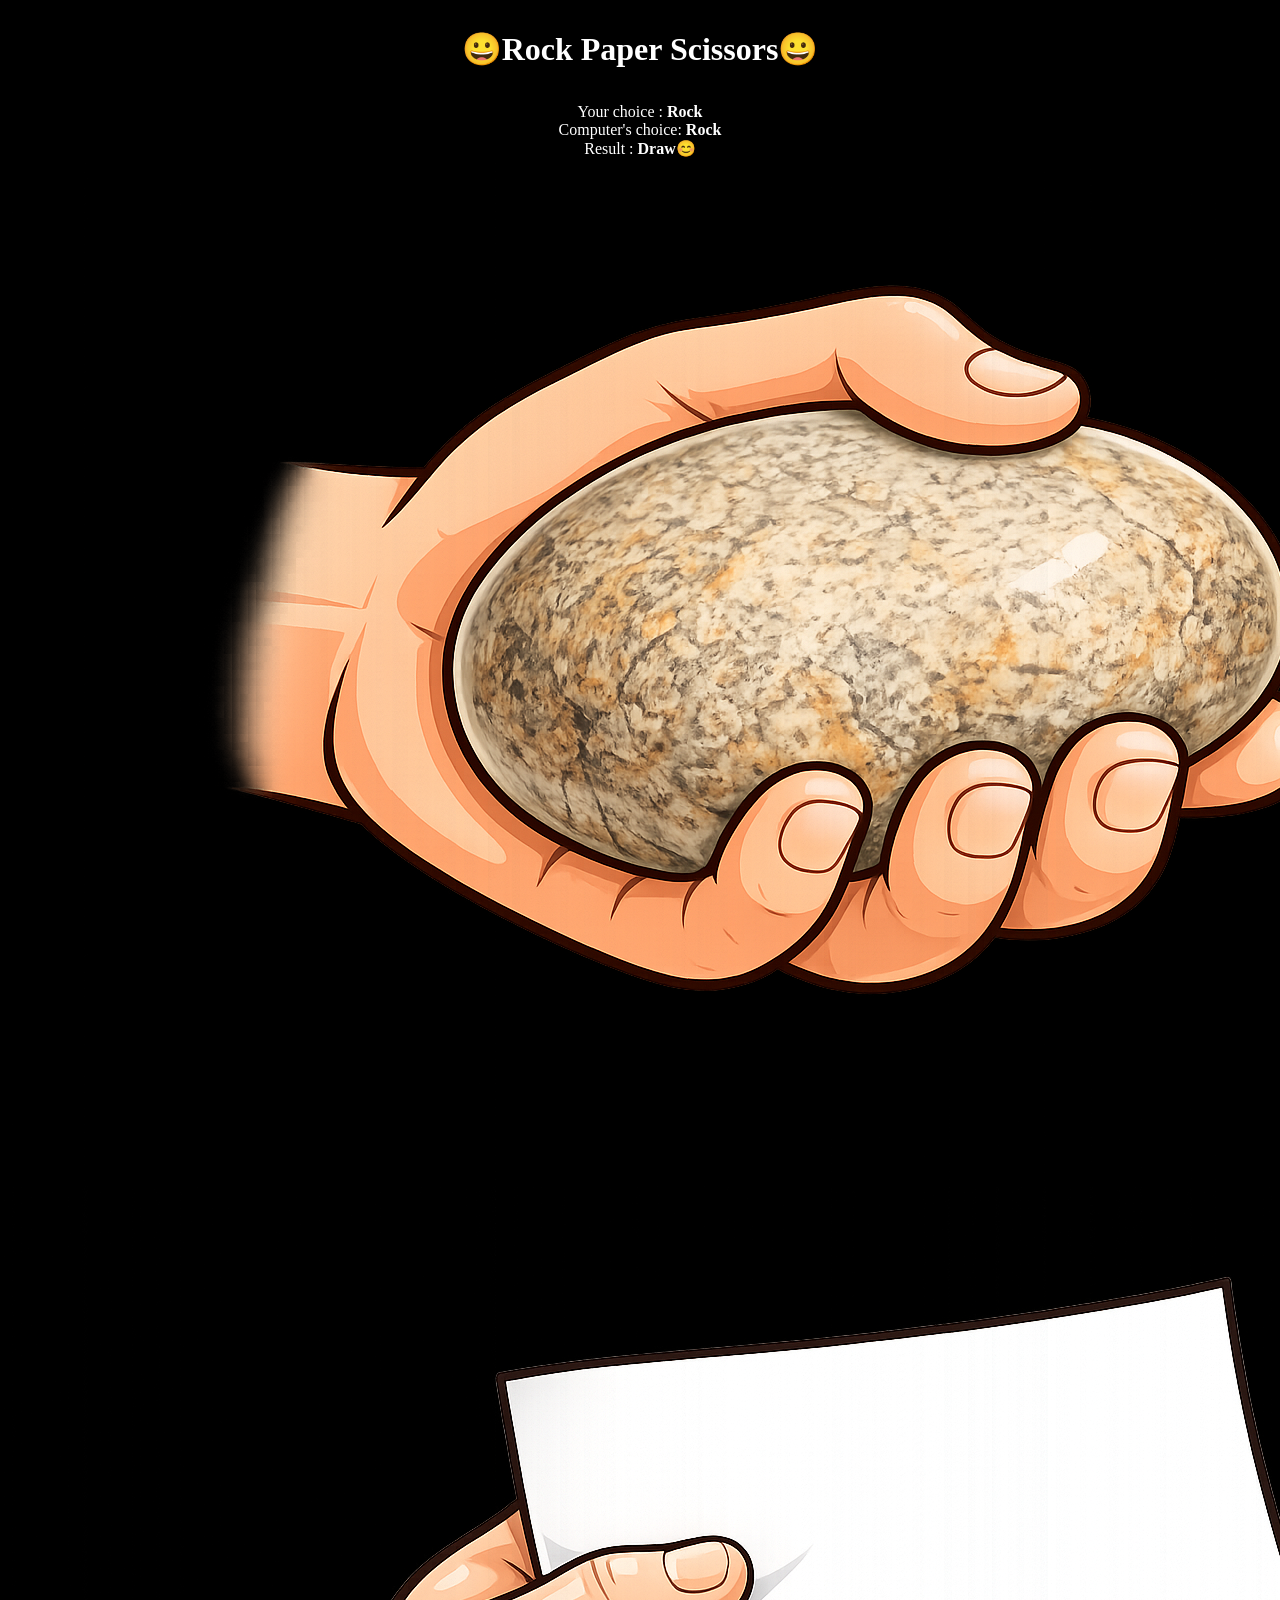
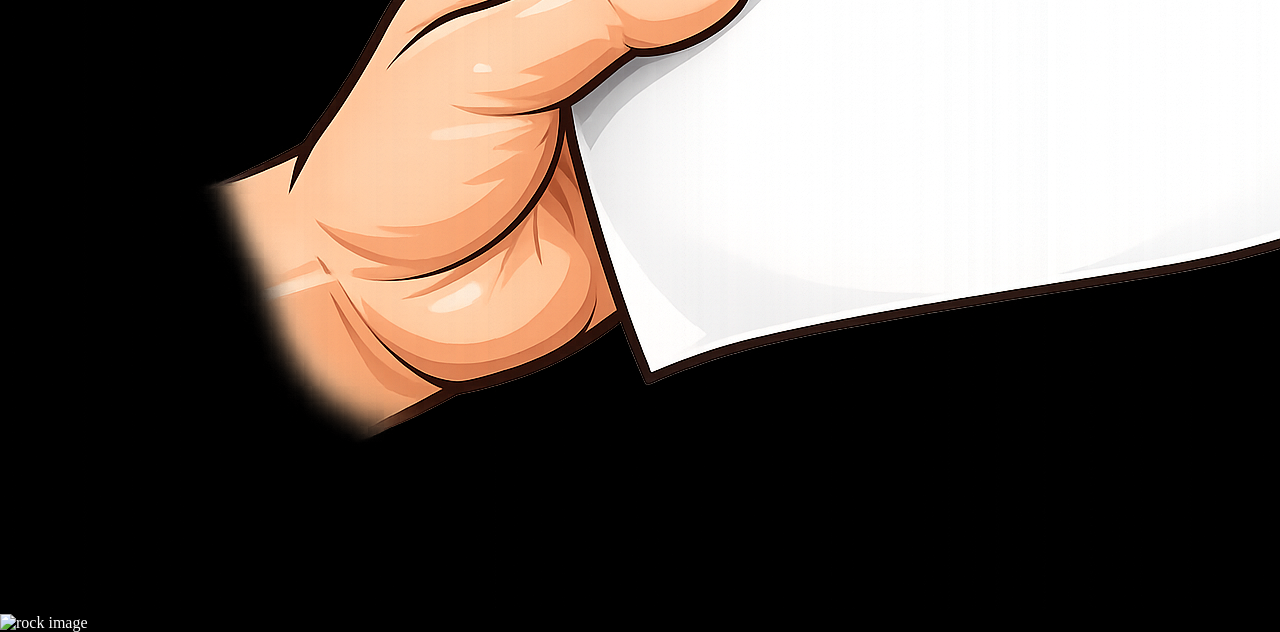
==== index.html @ 2a82561e "rock paper scissor game added" ====
<!DOCTYPE html>
<html lang="en">
<head>
    <meta charset="UTF-8">
    <meta name="viewport" content="width=device-width, initial-scale=1.0">
    <title>Rock Paper Scissors</title>
    <link rel="stylesheet" href="style.css">
</head>
<body>
    <h1>😀Rock Paper Scissors😀</h1>
    <div class="info">
        <p>Your choice : <strong>Rock</strong></p>
        <p>Computer's choice: <strong>Rock</strong></p>
        <p>Result : <strong>Draw😊</strong></p>
    </div>

    <div class="image">
        <img src="rock1.png" alt="rock image">
        <img src="paper.png" alt="rock image">
        <img src="scissor.png" alt="rock image">
        
    </div>


</body>
</html>
---- style.css ----
*{
    margin: 0;
    padding: 0;
    box-sizing: border-box;
}

body{
    background-color: black;
    color: white;
}

h1{
    padding-top: 30px;
    text-align: center;
}

.info{
    padding-top: 35px;
    text-align: center;
    gap: 10px;
}
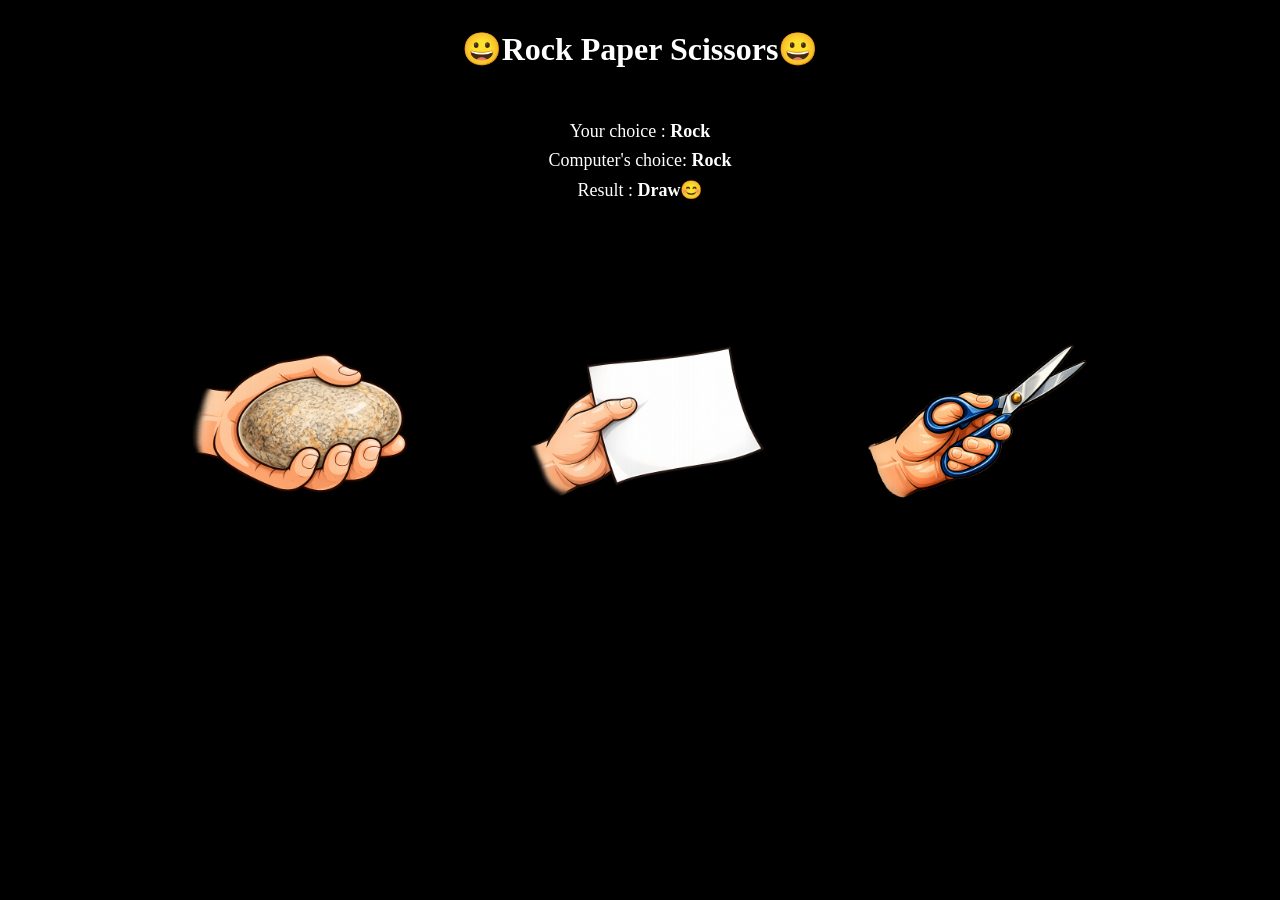
==== commit d7837c3c: "rock paper scissor game added" ====
--- a/index.html
+++ b/index.html
@@ -9,18 +9,18 @@
 <body>
     <h1>😀Rock Paper Scissors😀</h1>
     <div class="info">
-        <p>Your choice : <strong>Rock</strong></p>
-        <p>Computer's choice: <strong>Rock</strong></p>
-        <p>Result : <strong>Draw😊</strong></p>
+        <p >Your choice : <strong id="info1">Rock</strong></p>
+        <p >Computer's choice: <strong id="info2">Rock</strong></p>
+        <p >Result : <strong id="info3">Draw😊</strong></p>
     </div>
 
     <div class="image">
-        <img src="rock1.png" alt="rock image">
-        <img src="paper.png" alt="rock image">
-        <img src="scissor.png" alt="rock image">
+        <button onclick="playGame('rock')"><img src="rock1.png" alt="rock image" width="300px"></button>
+        <button onclick="playGame('paper')"> <img src="paper.png" alt="rock image"width="300px"></button>
+        <button onclick="playGame('scissor')"><img src="scissor.png" alt="rock image"width="300px"></button>
         
     </div>
-
+    <script src="script.js"></script>
 
 </body>
 </html>
--- a/style.css
+++ b/style.css
@@ -15,10 +15,30 @@
 }
 
 .info{
-    padding-top: 35px;
+    padding-top: 45px;
     text-align: center;
-    gap: 10px;
+    
+}
+
+.info p {
+    font-size: 18px;
+    margin: 8px 0;
+}
+
+.image{
+    padding-top: 120px;
+     display: flex;
+    justify-content: center;
+    gap: 40px;
+    
+}
+button{
+    background-color: black;
+    border: none;
+   
 }
 
 
 
+
+
